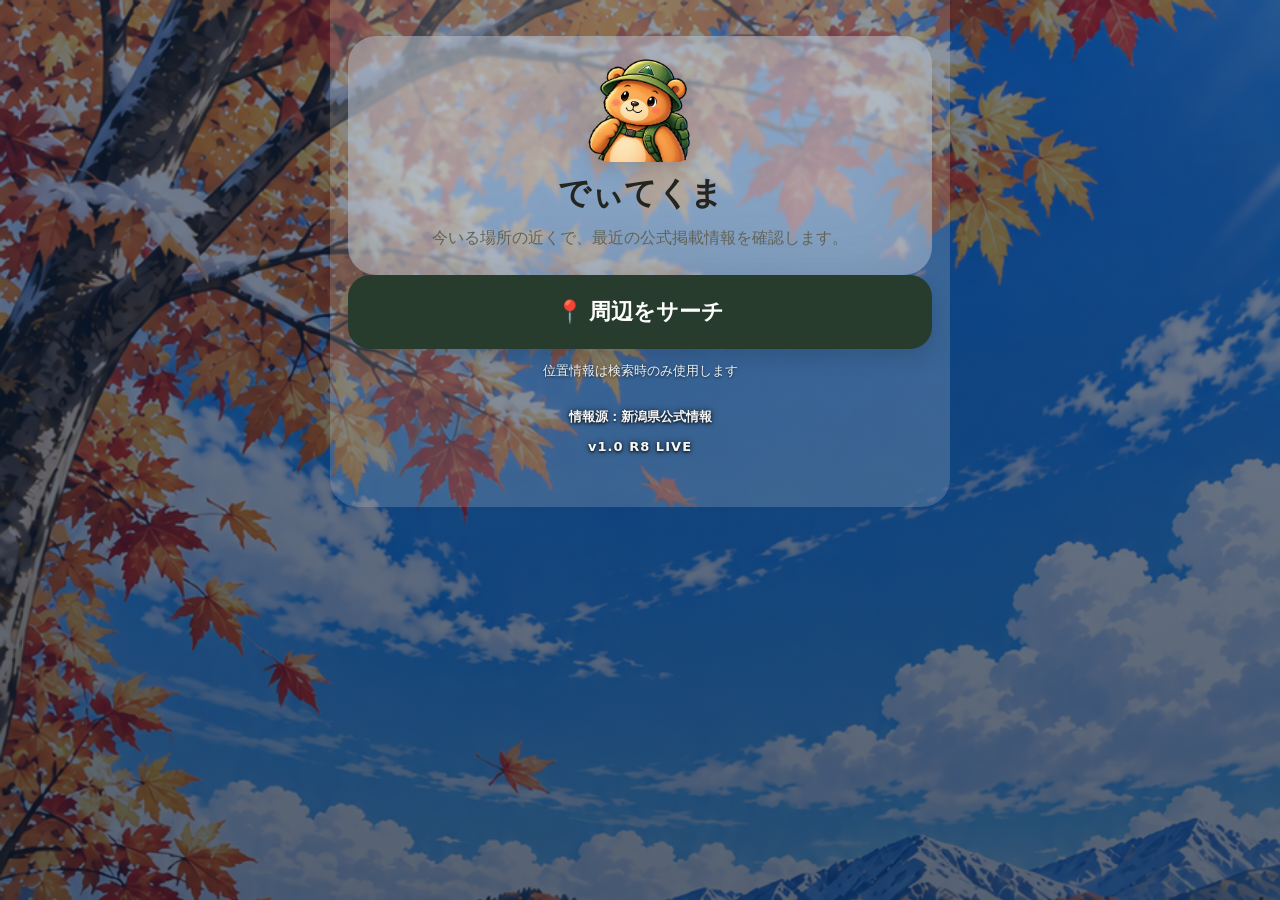
==== index.html @ 0b699b27 "Refresh night heading styles" ====
<!doctype html><html lang="ja"><head><meta charset="utf-8"><meta name="viewport" content="width=device-width,initial-scale=1,viewport-fit=cover"><meta name="theme-color" content="#f6f2e8"><meta name="application-name" content="でぃてくま"><meta name="mobile-web-app-capable" content="yes"><title>でぃてくま</title><link rel="manifest" href="/kuma-navi/manifest.webmanifest"><link rel="apple-touch-icon" href="./山歩きくまのアプリアイコン.png"><link rel="stylesheet" href="./style.css?v=20261003-15"></head><body data-reaction="normal"><main class="app"><header><div class="bear"><img src="./assetsditekumaditekuma-normal.png" alt="でぃてくま君"></div><h1>でぃてくま</h1><p>今いる場所の近くで、<span class="nowrap">最近の公式掲載情報を確認します。</span></p></header><button id="searchBtn" class="search">📍 周辺をサーチ</button><p class="privacy">位置情報は検索時のみ使用します</p><section id="status" class="status hidden" aria-live="polite"></section><section id="results" class="results hidden"><h2>周辺の公式掲載情報</h2><div class="grid"><article><span>24時間・1km</span><strong id="r24">―</strong></article><article><span>7日・3km</span><strong id="r7">―</strong></article><article><span>30日・5km</span><strong id="r30">―</strong></article></div><div class="sighting-summaries"><article class="nearest"><span>最新の公式掲載情報</span><strong id="latest">―</strong><small id="latestDetail"></small></article><article class="nearest"><span>最寄りの公式掲載情報</span><strong id="nearest">―</strong><small id="nearestDetail"></small></article></div><p id="dataFreshness" class="freshness">取得データの更新日時：―</p><p class="notice">掲載情報がないことは、<span class="nowrap">クマがいないことを保証するものでは<br class="mobile-break">ありません。</span></p></section><footer><p>情報源：新潟県公式情報</p><p class="mode">v1.0 R8 LIVE</p></footer></main><script src="./app.js?v=20261003-27"></script></body></html>
---- style.css ----
:root{font-family:system-ui,-apple-system,"Noto Sans JP",sans-serif;color:#24251f;background:#f6f2e8}*{box-sizing:border-box}body{margin:0}.app{max-width:620px;margin:auto;padding:36px 18px 40px;text-align:center}header{padding:14px 8px 24px}.bear{display:flex;justify-content:center;align-items:center;line-height:1}.bear img{display:block;width:112px!important;height:112px!important;max-width:112px!important;max-height:112px!important;min-width:0;min-height:0;aspect-ratio:1/1;object-fit:contain;filter:drop-shadow(0 5px 10px #0002)}h1{font-size:32px;margin:10px 0 8px}header p{color:#626358;margin:0;line-height:1.7}.search{width:100%;border:0;border-radius:22px;padding:22px;font-size:22px;font-weight:800;background:#283c2d;color:white;box-shadow:0 8px 22px #0002}.search:active{transform:scale(.99)}.search:disabled{opacity:.65}.privacy,.status,footer{font-size:13px;color:#77786d}.status{margin:22px 0;background:#fffaf0;border-radius:14px;padding:12px}.hidden{display:none}.results{text-align:left}.results h2{font-size:17px}.grid{display:grid;grid-template-columns:repeat(3,1fr);gap:8px}.grid article,.nearest{background:white;border-radius:16px;padding:14px 8px;text-align:center;box-shadow:0 2px 10px #0000000c}.grid span,.nearest span{display:block;font-size:12px;color:#666}.grid strong{display:block;font-size:25px;margin-top:5px}.nearest{margin-top:10px;padding:18px}.nearest strong{display:block;font-size:20px;margin:8px}.nearest small{display:block;color:#666}.notice{font-size:12px;color:#777;line-height:1.6;margin:14px 5px}footer{margin-top:28px}.mode{font-weight:700;letter-spacing:.08em}
@media(max-width:600px){.app{padding-top:20px}header{padding:4px 8px 16px}.bear img{width:96px!important;height:96px!important;max-width:96px!important;max-height:96px!important;border-radius:24px}h1{font-size:29px;margin:6px 0}header p{font-size:14px;line-height:1.55}.search{padding:19px}.privacy{margin:10px 0}.status{margin:12px 0}.results h2{margin:16px 0 10px}.nearest{padding:15px}.notice{margin-bottom:6px}}

/* Ditekuma mascot: hard size constraints for mobile/PWA */
.bear{width:112px;height:112px;margin:0 auto;overflow:visible;flex:none}
.bear img{width:112px!important;height:112px!important;max-width:112px!important;max-height:112px!important;min-width:0!important;min-height:0!important;object-fit:contain;object-position:center;flex:none}
@media(max-width:600px){.bear{width:96px;height:96px}.bear img{width:96px!important;height:96px!important;max-width:96px!important;max-height:96px!important}}

/* Japanese mobile line wrapping */
.nowrap{white-space:nowrap}.nearest strong{line-break:strict;word-break:keep-all;overflow-wrap:normal}.notice{line-break:strict;word-break:normal}
@media(max-width:600px){header p{font-size:13.5px}.nearest strong{font-size:18px;white-space:nowrap}.notice{font-size:11.5px}}
@media(max-width:390px){.nowrap{white-space:normal}.nearest strong{font-size:17px}}

.mobile-break{display:none}@media(max-width:600px){.mobile-break{display:block}}

/* Ditekuma reaction states: visual shell; dedicated mascot assets can replace the shared image later */
.bear{position:relative;transition:transform .25s ease,filter .25s ease}
body[data-reaction="notice"] .bear{transform:scale(1.02)}
body[data-reaction="caution"] .bear{transform:scale(1.05)}
body[data-reaction="strong"] .bear{transform:scale(1.07);filter:contrast(1.05)}
body[data-reaction="notice"] .status{border-left:4px solid #4f86a6}body[data-reaction="caution"] .status{border-left:4px solid #c99525}body[data-reaction="strong"] .status{border-left:4px solid #b94b42}
@media(prefers-reduced-motion:reduce){.bear{transition:none}}

/* Hidden developer reaction test panel */
.reaction-test{margin:24px 0 0;padding:14px;background:#fffaf0;border:1px dashed #aaa;border-radius:16px;font-size:12px}.reaction-test strong{display:block;margin-bottom:10px}.reaction-test div{display:grid;grid-template-columns:repeat(2,1fr);gap:7px}.reaction-test button{border:1px solid #d4d0c4;background:white;border-radius:10px;padding:9px;font-weight:700;color:#34352f}.reaction-test button.active{outline:2px solid #283c2d}.reaction-test small{display:block;margin-top:9px;color:#777}

/* Environment layers: season and local device time. Autumn is active in Oct/Nov. */
header{position:relative;isolation:isolate;border-radius:28px;transition:background .35s ease}
body[data-season="autumn"] header{background:radial-gradient(circle at 15% 15%,#e9b85b22 0 7%,transparent 8%),radial-gradient(circle at 85% 28%,#c9793b1f 0 6%,transparent 7%),linear-gradient(180deg,#fff8e800,rgba(205,139,62,.08))}
body[data-season="autumn"] header::before,body[data-season="autumn"] header::after{content:"🍂";position:absolute;z-index:-1;opacity:.28;font-size:22px;pointer-events:none}
body[data-season="autumn"] header::before{left:7%;top:18%}body[data-season="autumn"] header::after{right:7%;bottom:18%;transform:rotate(25deg)}
body[data-time="evening"] header{box-shadow:inset 0 0 70px #d98b3820}body[data-time="night"] header{box-shadow:inset 0 0 80px #243b4b22}
body[data-reaction="strong"] .bear{transform:scale(1.10)}

/* Okazawa seven-season atmosphere */
body[data-season="spring"] header{background:radial-gradient(circle at 14% 18%,#f4b8c733 0 6%,transparent 7%),radial-gradient(circle at 86% 30%,#f7d1da30 0 6%,transparent 7%),linear-gradient(180deg,#fffaf500,#f6cbd018)}
body[data-season="earlysummer"] header{background:radial-gradient(circle at 16% 18%,#a9d66f2b 0 7%,transparent 8%),radial-gradient(circle at 84% 26%,#d9ef9f28 0 6%,transparent 7%),linear-gradient(180deg,#fafff700,#9fcf7918)}
body[data-season="summer"] header{background:radial-gradient(circle at 18% 15%,#ffd86b30 0 8%,transparent 9%),linear-gradient(180deg,#fff8d800,#4e9f611b)}
body[data-season="earlywinter"] header{background:radial-gradient(circle at 16% 20%,#d5d9d62b 0 5%,transparent 6%),radial-gradient(circle at 85% 28%,#edf3f72e 0 5%,transparent 6%),linear-gradient(180deg,#fff0,#c4c7b51a)}
body[data-season="winter"] header{background:radial-gradient(circle at 14% 18%,#fff 0 3%,transparent 4%),radial-gradient(circle at 83% 30%,#fff 0 3%,transparent 4%),radial-gradient(circle at 70% 12%,#fff 0 2%,transparent 3%),linear-gradient(180deg,#eef6fb66,#dbe8ef30)}
body[data-season="latewinter"] header{background:radial-gradient(circle at 15% 20%,#fff 0 3%,transparent 4%),radial-gradient(circle at 84% 28%,#b7d98b2b 0 5%,transparent 6%),linear-gradient(180deg,#edf5f744,#d8e8cf22)}
body[data-season="spring"] header::before,body[data-season="spring"] header::after{content:"🌸";position:absolute;z-index:-1;opacity:.24;font-size:20px}
body[data-season="earlysummer"] header::before,body[data-season="earlysummer"] header::after{content:"🌿";position:absolute;z-index:-1;opacity:.22;font-size:20px}
body[data-season="summer"] header::before,body[data-season="summer"] header::after{content:"☀";position:absolute;z-index:-1;opacity:.15;font-size:23px}
body[data-season="earlywinter"] header::before,body[data-season="earlywinter"] header::after{content:"❄";position:absolute;z-index:-1;opacity:.20;font-size:18px}
body[data-season="winter"] header::before,body[data-season="winter"] header::after{content:"❄";position:absolute;z-index:-1;opacity:.32;font-size:20px}
body[data-season="latewinter"] header::before,body[data-season="latewinter"] header::after{content:"❄";position:absolute;z-index:-1;opacity:.18;font-size:18px}
body[data-season] header::before{left:7%;top:18%}body[data-season] header::after{right:7%;bottom:18%;transform:rotate(22deg)}
@media(prefers-reduced-motion:no-preference){body[data-season="autumn"] header::after,body[data-season="spring"] header::after,body[data-season="winter"] header::after{animation:seasonFloat 5s ease-in-out infinite alternate}@keyframes seasonFloat{to{transform:translateY(7px) rotate(30deg)}}}

/* Developer environment test controls */
.reaction-test .test-title{margin:14px 0 7px}.reaction-test .season-grid{display:grid;grid-template-columns:repeat(4,1fr);gap:6px}.reaction-test .time-grid{display:grid;grid-template-columns:repeat(3,1fr);gap:6px}.reaction-test .auto-env{width:100%;margin-top:9px;background:#f2efe5}.reaction-test .season-grid button,.reaction-test .time-grid button{padding:8px 4px}

/* Fine seasonal transitions for automatic mode */
body[data-season="spring"][data-month="4"] header::before,body[data-season="spring"][data-month="4"] header::after{opacity:.34}
body[data-season="spring"][data-month="5"] header::before,body[data-season="spring"][data-month="5"] header::after{content:"🌿";opacity:.24}
body[data-season="spring"][data-month="5"] header{background:radial-gradient(circle at 14% 18%,#b8d98b2b 0 6%,transparent 7%),radial-gradient(circle at 86% 30%,#f4c9d51d 0 5%,transparent 6%),linear-gradient(180deg,#fffaf500,#cde6b51b)}
body[data-season="earlysummer"] header{background:radial-gradient(circle at 16% 18%,#91c95c32 0 7%,transparent 8%),radial-gradient(circle at 84% 26%,#d9ef9f2e 0 6%,transparent 7%),linear-gradient(180deg,#fafff700,#8fc76c20)}
body[data-season="earlywinter"] header{background:radial-gradient(circle at 16% 20%,#b9a77d20 0 6%,transparent 7%),radial-gradient(circle at 85% 28%,#edf3f72e 0 5%,transparent 6%),linear-gradient(180deg,#fff0,#bfc5b91e)}

.reaction-test .month-grid{display:grid;grid-template-columns:repeat(4,1fr);gap:6px}.reaction-test .month-grid button{padding:8px 4px}

.diagnostic{margin:20px 0;padding:14px;text-align:left;background:#fff;border:1px solid #d7d2c5;border-radius:16px}.diagnostic strong{display:block;margin-bottom:8px}.diagnostic pre{margin:0;white-space:pre-wrap;overflow-wrap:anywhere;font:12px/1.55 ui-monospace,SFMono-Regular,Consolas,monospace;color:#34352f}


/* Latest + nearest official sighting summaries */
.sighting-summaries{display:grid;gap:10px;margin-top:10px}.sighting-summaries .nearest{margin-top:0}.nearest small{white-space:pre-line;line-height:1.7}


/* v1.1 design trial: illustrated autumn background */
body[data-season="autumn"]{
  min-height:100vh;
  background:
    linear-gradient(rgba(246,242,232,.72),rgba(246,242,232,.82)),
    url("./background-autumn-web.png") center top/cover fixed no-repeat;
}
body[data-season="autumn"] .app{
  background:rgba(246,242,232,.28);
  border-radius:0 0 28px 28px;
}
body[data-season="autumn"] header{
  background:rgba(255,250,240,.52);
  backdrop-filter:blur(2px);
  -webkit-backdrop-filter:blur(2px);
}
body[data-season="autumn"] .status,
body[data-season="autumn"] .grid article,
body[data-season="autumn"] .nearest{
  background:rgba(255,255,255,.90);
  backdrop-filter:blur(3px);
  -webkit-backdrop-filter:blur(3px);
}
@media(max-width:600px){
  body[data-season="autumn"]{background-attachment:scroll;background-position:center top}
}

/* v1.1 autumn readability tuning */
body[data-season="autumn"]{
  background:
    linear-gradient(rgba(246,242,232,.58),rgba(246,242,232,.68)),
    url("./background-autumn-web.png") center top/cover fixed no-repeat;
}
body[data-season="autumn"] .app{background:rgba(246,242,232,.18)}
body[data-season="autumn"] header{
  background:rgba(255,250,240,.42);
  backdrop-filter:blur(1.5px);
  -webkit-backdrop-filter:blur(1.5px);
}
body[data-season="autumn"] header::before,
body[data-season="autumn"] header::after{display:none}
body[data-season="autumn"] .privacy,
body[data-season="autumn"] footer{
  color:#55584f;
  text-shadow:0 1px 2px rgba(255,255,255,.9);
}
body[data-season="autumn"] .status,
body[data-season="autumn"] .grid article,
body[data-season="autumn"] .nearest{background:rgba(255,255,255,.88)}
@media(max-width:600px){
  body[data-season="autumn"]{background-attachment:scroll;background-position:center top}
}

/* v1.1 seven-season illustrated backgrounds */
body[data-season]{min-height:100vh;background-position:center top;background-size:cover;background-attachment:fixed;background-repeat:no-repeat}
body[data-season="spring"]{background-image:linear-gradient(rgba(246,242,232,.58),rgba(246,242,232,.68)),url("./background-spring.png")}
body[data-season="earlysummer"]{background-image:linear-gradient(rgba(246,242,232,.58),rgba(246,242,232,.68)),url("./background-earlysummer.png")}
body[data-season="summer"]{background-image:linear-gradient(rgba(246,242,232,.58),rgba(246,242,232,.68)),url("./background-summer.png")}
body[data-season="autumn"]{background-image:linear-gradient(rgba(246,242,232,.58),rgba(246,242,232,.68)),url("./background-autumn-web.png")}
body[data-season="earlywinter"]{background-image:linear-gradient(rgba(246,242,232,.58),rgba(246,242,232,.68)),url("./background-earlywinter.png")}
body[data-season="winter"]{background-image:linear-gradient(rgba(246,242,232,.58),rgba(246,242,232,.68)),url("./background-winter.png")}
body[data-season="latewinter"]{background-image:linear-gradient(rgba(246,242,232,.58),rgba(246,242,232,.68)),url("./background-latewinter.png")}
body[data-season] .app{background:rgba(246,242,232,.18);border-radius:0 0 28px 28px}
body[data-season] header{background:rgba(255,250,240,.42);backdrop-filter:blur(1.5px);-webkit-backdrop-filter:blur(1.5px)}
body[data-season] header::before,body[data-season] header::after{display:none}
body[data-season] .privacy,body[data-season] footer{color:#55584f;text-shadow:0 1px 2px rgba(255,255,255,.9)}
body[data-season] .status,body[data-season] .grid article,body[data-season] .nearest{background:rgba(255,255,255,.88);backdrop-filter:blur(3px);-webkit-backdrop-filter:blur(3px)}
@media(max-width:600px){body[data-season]{background-attachment:scroll;background-position:center top}}

/* v1.1 time-of-day light layer: season stays unchanged; only atmosphere shifts */
body[data-season][data-time="day"]{background-blend-mode:normal}
body[data-season][data-time="evening"]{
  background-image:
    linear-gradient(rgba(214,126,67,.18),rgba(91,68,91,.22)),
    var(--season-image);
}
body[data-season][data-time="night"]{
  background-image:
    linear-gradient(rgba(20,39,62,.48),rgba(10,27,47,.58)),
    var(--season-image);
}
body[data-season="spring"]{--season-image:url("./background-spring.png")}
body[data-season="earlysummer"]{--season-image:url("./background-earlysummer.png")}
body[data-season="summer"]{--season-image:url("./background-summer.png")}
body[data-season="autumn"]{--season-image:url("./background-autumn-web.png")}
body[data-season="earlywinter"]{--season-image:url("./background-earlywinter.png")}
body[data-season="winter"]{--season-image:url("./background-winter.png")}
body[data-season="latewinter"]{--season-image:url("./background-latewinter.png")}
body[data-season][data-time="evening"] header{background:rgba(255,244,226,.46);box-shadow:inset 0 0 70px rgba(217,139,56,.10)}
body[data-season][data-time="night"] header{background:rgba(235,241,246,.44);box-shadow:inset 0 0 80px rgba(36,59,75,.14)}
body[data-season][data-time="night"] .privacy,
body[data-season][data-time="night"] footer{color:#eef3f5;text-shadow:0 1px 3px rgba(0,0,0,.65)}

/* v1.1 time-of-day tuning: warm day, soft sunset, deeper night */
body[data-season][data-time="day"]{
  background-image:
    linear-gradient(rgba(238,181,125,.10),rgba(225,166,116,.13)),
    var(--season-image);
}
body[data-season][data-time="evening"]{
  background-image:
    linear-gradient(rgba(244,153,116,.20),rgba(184,119,145,.24)),
    var(--season-image);
}
body[data-season][data-time="night"]{
  background-image:
    linear-gradient(rgba(18,38,68,.58),rgba(8,25,49,.68)),
    var(--season-image);
}
body[data-season][data-time="day"] header{background:rgba(255,250,240,.42);box-shadow:none}
body[data-season][data-time="evening"] header{background:rgba(255,239,229,.44);box-shadow:inset 0 0 70px rgba(226,132,84,.10)}
body[data-season][data-time="night"] header{background:rgba(226,235,245,.46);box-shadow:inset 0 0 80px rgba(24,47,76,.18)}

/* v1.1 evening tuning: clearer soft sunset */
body[data-season][data-time="evening"]{
  background-image:
    linear-gradient(rgba(246,137,94,.25),rgba(194,104,142,.29)),
    var(--season-image);
}
body[data-season][data-time="evening"] header{
  background:rgba(255,235,224,.45);
  box-shadow:inset 0 0 72px rgba(232,119,74,.13);
}

/* v1.1 autumn dedicated evening/night artwork test */
body[data-season="autumn"][data-time="evening"]{
  background-image:
    linear-gradient(rgba(246,242,232,.12),rgba(246,242,232,.18)),
    url("./background-autumn-evening.png");
}
body[data-season="autumn"][data-time="night"]{
  background-image:
    linear-gradient(rgba(10,24,43,.10),rgba(7,20,38,.18)),
    url("./background-autumn-night.png");
}

/* v1.1 result/footer readability over illustrated backgrounds */
body[data-season] .freshness,
body[data-season] .notice{
  color:#2f302b;
  font-weight:700;
  text-shadow:0 1px 2px rgba(255,255,255,.95),0 0 5px rgba(255,255,255,.72);
}
body[data-season] .freshness{
  display:inline-block;
  margin:14px 4px 6px;
  padding:5px 9px;
  border-radius:9px;
  background:rgba(255,255,255,.42);
}
body[data-season] .notice{
  display:inline-block;
  margin:8px 5px 6px;
  padding:6px 10px;
  border-radius:9px;
  background:rgba(255,255,255,.46);
}
body[data-season] footer{
  color:#343630;
  font-weight:650;
  text-shadow:0 1px 2px rgba(255,255,255,.98),0 0 6px rgba(255,255,255,.82);
}
body[data-season][data-time="night"] .freshness,
body[data-season][data-time="night"] .notice,
body[data-season][data-time="night"] footer{
  color:#f5f7f8;
  text-shadow:0 1px 3px rgba(0,0,0,.9),0 0 6px rgba(0,0,0,.58);
}
body[data-season][data-time="night"] .freshness,
body[data-season][data-time="night"] .notice{
  background:rgba(20,31,43,.42);
}

/* v1.1 results heading readability at night */
body[data-season][data-time="night"] .results h2{
  color:#f7f3e8;
  font-weight:800;
  text-shadow:0 2px 4px rgba(0,0,0,.92),0 0 7px rgba(0,0,0,.62);
}
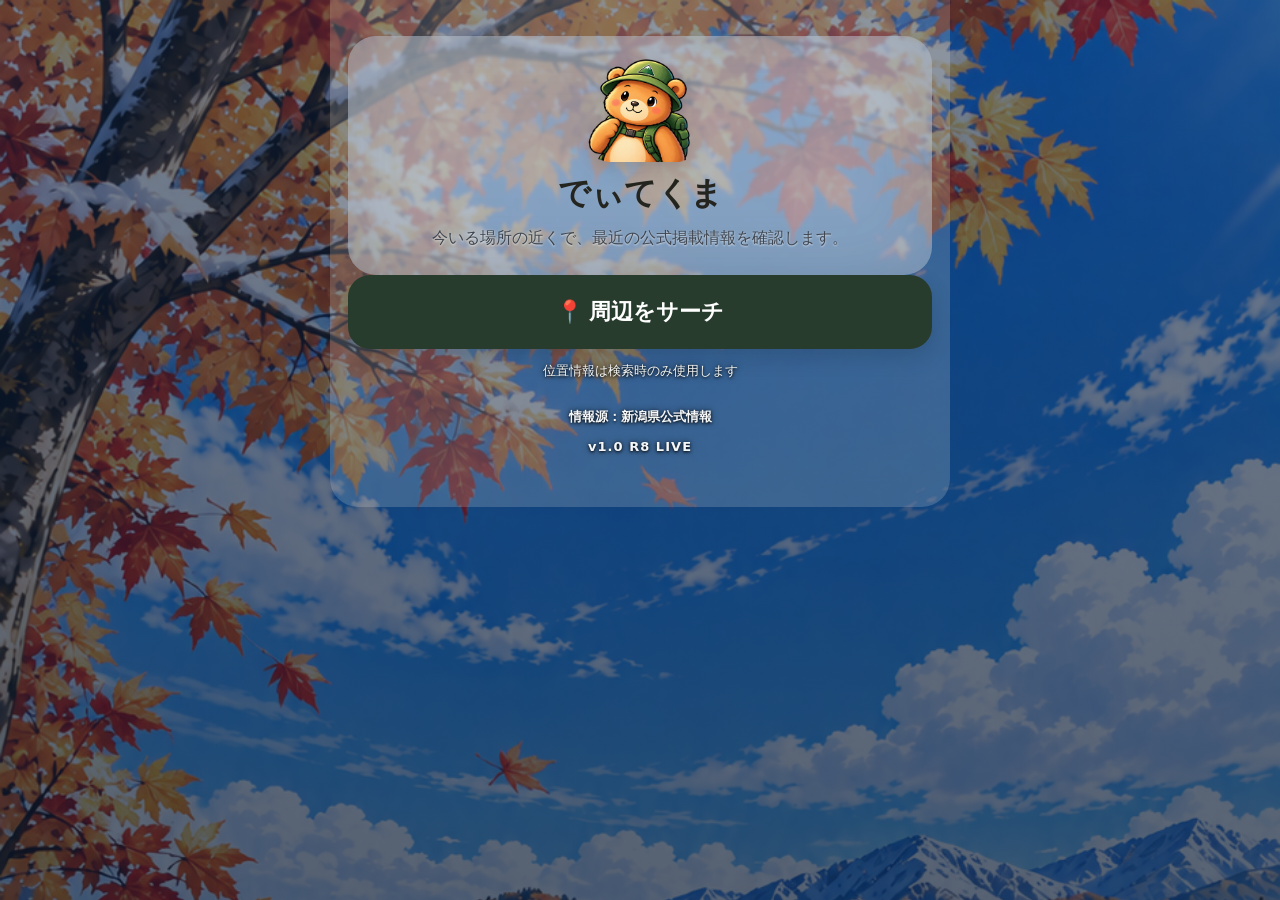
==== commit 9cd75189: "Refresh supporting text styles" ====
--- a/index.html
+++ b/index.html
@@ -1 +1 @@
-<!doctype html><html lang="ja"><head><meta charset="utf-8"><meta name="viewport" content="width=device-width,initial-scale=1,viewport-fit=cover"><meta name="theme-color" content="#f6f2e8"><meta name="application-name" content="でぃてくま"><meta name="mobile-web-app-capable" content="yes"><title>でぃてくま</title><link rel="manifest" href="/kuma-navi/manifest.webmanifest"><link rel="apple-touch-icon" href="./山歩きくまのアプリアイコン.png"><link rel="stylesheet" href="./style.css?v=20261003-15"></head><body data-reaction="normal"><main class="app"><header><div class="bear"><img src="./assetsditekumaditekuma-normal.png" alt="でぃてくま君"></div><h1>でぃてくま</h1><p>今いる場所の近くで、<span class="nowrap">最近の公式掲載情報を確認します。</span></p></header><button id="searchBtn" class="search">📍 周辺をサーチ</button><p class="privacy">位置情報は検索時のみ使用します</p><section id="status" class="status hidden" aria-live="polite"></section><section id="results" class="results hidden"><h2>周辺の公式掲載情報</h2><div class="grid"><article><span>24時間・1km</span><strong id="r24">―</strong></article><article><span>7日・3km</span><strong id="r7">―</strong></article><article><span>30日・5km</span><strong id="r30">―</strong></article></div><div class="sighting-summaries"><article class="nearest"><span>最新の公式掲載情報</span><strong id="latest">―</strong><small id="latestDetail"></small></article><article class="nearest"><span>最寄りの公式掲載情報</span><strong id="nearest">―</strong><small id="nearestDetail"></small></article></div><p id="dataFreshness" class="freshness">取得データの更新日時：―</p><p class="notice">掲載情報がないことは、<span class="nowrap">クマがいないことを保証するものでは<br class="mobile-break">ありません。</span></p></section><footer><p>情報源：新潟県公式情報</p><p class="mode">v1.0 R8 LIVE</p></footer></main><script src="./app.js?v=20261003-27"></script></body></html>+<!doctype html><html lang="ja"><head><meta charset="utf-8"><meta name="viewport" content="width=device-width,initial-scale=1,viewport-fit=cover"><meta name="theme-color" content="#f6f2e8"><meta name="application-name" content="でぃてくま"><meta name="mobile-web-app-capable" content="yes"><title>でぃてくま</title><link rel="manifest" href="/kuma-navi/manifest.webmanifest"><link rel="apple-touch-icon" href="./山歩きくまのアプリアイコン.png"><link rel="stylesheet" href="./style.css?v=20261003-16"></head><body data-reaction="normal"><main class="app"><header><div class="bear"><img src="./assetsditekumaditekuma-normal.png" alt="でぃてくま君"></div><h1>でぃてくま</h1><p>今いる場所の近くで、<span class="nowrap">最近の公式掲載情報を確認します。</span></p></header><button id="searchBtn" class="search">📍 周辺をサーチ</button><p class="privacy">位置情報は検索時のみ使用します</p><section id="status" class="status hidden" aria-live="polite"></section><section id="results" class="results hidden"><h2>周辺の公式掲載情報</h2><div class="grid"><article><span>24時間・1km</span><strong id="r24">―</strong></article><article><span>7日・3km</span><strong id="r7">―</strong></article><article><span>30日・5km</span><strong id="r30">―</strong></article></div><div class="sighting-summaries"><article class="nearest"><span>最新の公式掲載情報</span><strong id="latest">―</strong><small id="latestDetail"></small></article><article class="nearest"><span>最寄りの公式掲載情報</span><strong id="nearest">―</strong><small id="nearestDetail"></small></article></div><p id="dataFreshness" class="freshness">取得データの更新日時：―</p><p class="notice">掲載情報がないことは、<span class="nowrap">クマがいないことを保証するものでは<br class="mobile-break">ありません。</span></p></section><footer><p>情報源：新潟県公式情報</p><p class="mode">v1.0 R8 LIVE</p></footer></main><script src="./app.js?v=20261003-27"></script></body></html>
--- a/style.css
+++ b/style.css
@@ -246,3 +246,22 @@
   font-weight:800;
   text-shadow:0 2px 4px rgba(0,0,0,.92),0 0 7px rgba(0,0,0,.62);
 }
+
+/* v1.1 supporting text readability across time-of-day backgrounds */
+body[data-season] .privacy{
+  color:#4b4d47;
+  font-weight:500;
+  text-shadow:0 1px 2px rgba(255,255,255,.96),0 0 4px rgba(255,255,255,.65);
+}
+body[data-season][data-time="night"] .privacy{
+  color:#f4f5f2;
+  text-shadow:0 1px 3px rgba(0,0,0,.92),0 0 6px rgba(0,0,0,.62);
+}
+body[data-season] header p{
+  color:#555850;
+  text-shadow:0 1px 2px rgba(255,255,255,.72);
+}
+body[data-season][data-time="night"] header p{
+  color:#3f4650;
+  text-shadow:0 1px 2px rgba(255,255,255,.70);
+}
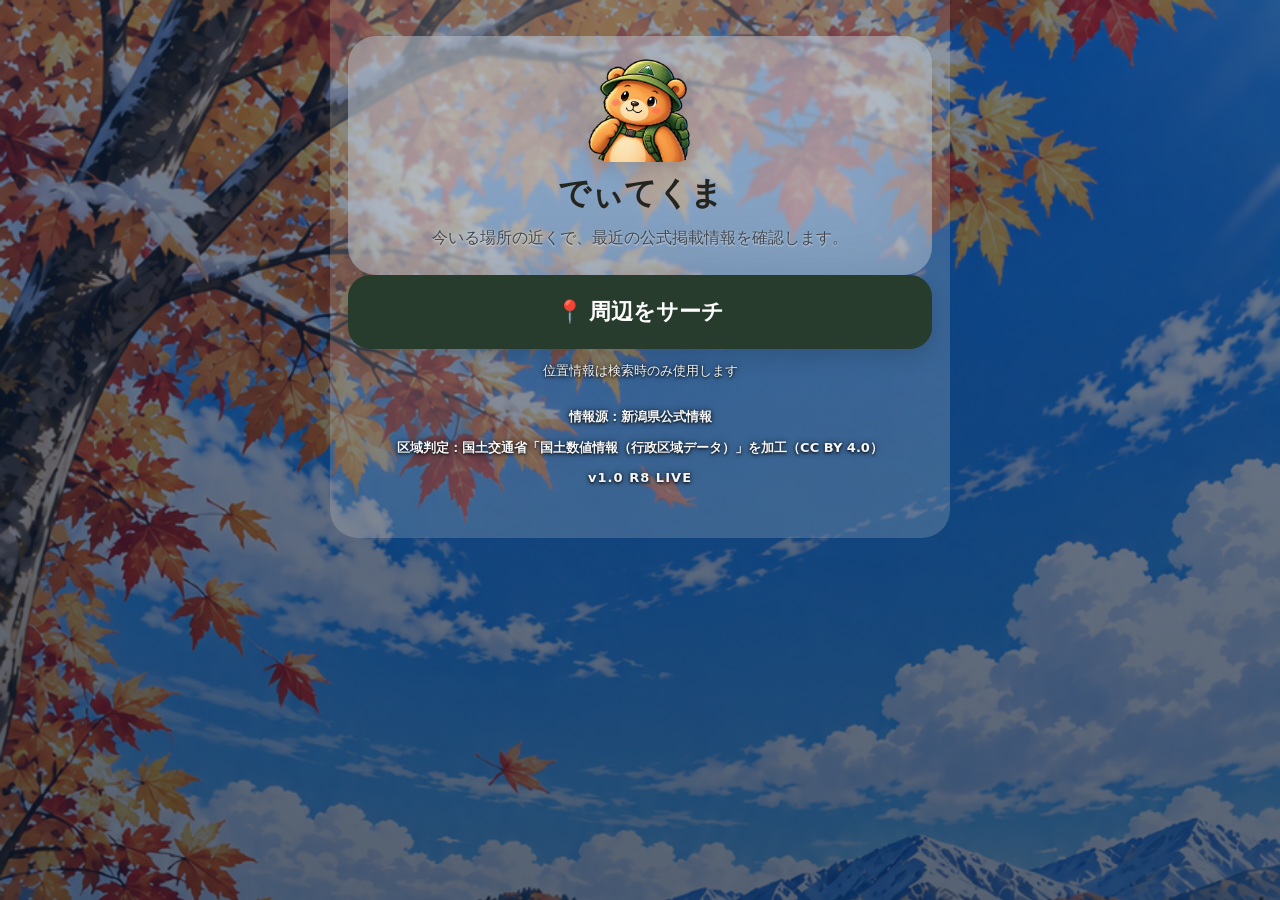
==== commit 3a20f9d8: "Load coverage-aware app and add boundary attribution" ====
--- a/index.html
+++ b/index.html
@@ -1 +1 @@
-<!doctype html><html lang="ja"><head><meta charset="utf-8"><meta name="viewport" content="width=device-width,initial-scale=1,viewport-fit=cover"><meta name="theme-color" content="#f6f2e8"><meta name="application-name" content="でぃてくま"><meta name="mobile-web-app-capable" content="yes"><title>でぃてくま</title><link rel="manifest" href="/kuma-navi/manifest.webmanifest"><link rel="apple-touch-icon" href="./山歩きくまのアプリアイコン.png"><link rel="stylesheet" href="./style.css?v=20261003-16"></head><body data-reaction="normal"><main class="app"><header><div class="bear"><img src="./assetsditekumaditekuma-normal.png" alt="でぃてくま君"></div><h1>でぃてくま</h1><p>今いる場所の近くで、<span class="nowrap">最近の公式掲載情報を確認します。</span></p></header><button id="searchBtn" class="search">📍 周辺をサーチ</button><p class="privacy">位置情報は検索時のみ使用します</p><section id="status" class="status hidden" aria-live="polite"></section><section id="results" class="results hidden"><h2>周辺の公式掲載情報</h2><div class="grid"><article><span>24時間・1km</span><strong id="r24">―</strong></article><article><span>7日・3km</span><strong id="r7">―</strong></article><article><span>30日・5km</span><strong id="r30">―</strong></article></div><div class="sighting-summaries"><article class="nearest"><span>最新の公式掲載情報</span><strong id="latest">―</strong><small id="latestDetail"></small></article><article class="nearest"><span>最寄りの公式掲載情報</span><strong id="nearest">―</strong><small id="nearestDetail"></small></article></div><p id="dataFreshness" class="freshness">取得データの更新日時：―</p><p class="notice">掲載情報がないことは、<span class="nowrap">クマがいないことを保証するものでは<br class="mobile-break">ありません。</span></p></section><footer><p>情報源：新潟県公式情報</p><p class="mode">v1.0 R8 LIVE</p></footer></main><script src="./app.js?v=20261003-27"></script></body></html>+<!doctype html><html lang="ja"><head><meta charset="utf-8"><meta name="viewport" content="width=device-width,initial-scale=1,viewport-fit=cover"><meta name="theme-color" content="#f6f2e8"><meta name="application-name" content="でぃてくま"><meta name="mobile-web-app-capable" content="yes"><title>でぃてくま</title><link rel="manifest" href="/kuma-navi/manifest.webmanifest"><link rel="apple-touch-icon" href="./山歩きくまのアプリアイコン.png"><link rel="stylesheet" href="./style.css?v=20261003-17"></head><body data-reaction="normal"><main class="app"><header><div class="bear"><img src="./assetsditekumaditekuma-normal.png" alt="でぃてくま君"></div><h1>でぃてくま</h1><p>今いる場所の近くで、<span class="nowrap">最近の公式掲載情報を確認します。</span></p></header><button id="searchBtn" class="search">📍 周辺をサーチ</button><p class="privacy">位置情報は検索時のみ使用します</p><section id="status" class="status hidden" aria-live="polite"></section><section id="results" class="results hidden"><h2>周辺の公式掲載情報</h2><div class="grid"><article><span>24時間・1km</span><strong id="r24">―</strong></article><article><span>7日・3km</span><strong id="r7">―</strong></article><article><span>30日・5km</span><strong id="r30">―</strong></article></div><div class="sighting-summaries"><article class="nearest"><span>最新の公式掲載情報</span><strong id="latest">―</strong><small id="latestDetail"></small></article><article class="nearest"><span>最寄りの公式掲載情報</span><strong id="nearest">―</strong><small id="nearestDetail"></small></article></div><p id="dataFreshness" class="freshness">取得データの更新日時：―</p><p class="notice">掲載情報がないことは、<span class="nowrap">クマがいないことを保証するものでは<br class="mobile-break">ありません。</span></p></section><footer><p>情報源：新潟県公式情報</p><p>区域判定：国土交通省「国土数値情報（行政区域データ）」を加工（CC BY 4.0）</p><p class="mode">v1.0 R8 LIVE</p></footer></main><script src="./app.js?v=20261003-29"></script></body></html>
--- a/style.css
+++ b/style.css
@@ -265,3 +265,10 @@
   color:#3f4650;
   text-shadow:0 1px 2px rgba(255,255,255,.70);
 }
+
+/* v1.1 results heading: consistent white treatment across all seasonal artwork */
+body[data-season] .results h2{
+  color:#fffdf5;
+  font-weight:800;
+  text-shadow:0 2px 4px rgba(0,0,0,.88),0 0 7px rgba(0,0,0,.55);
+}
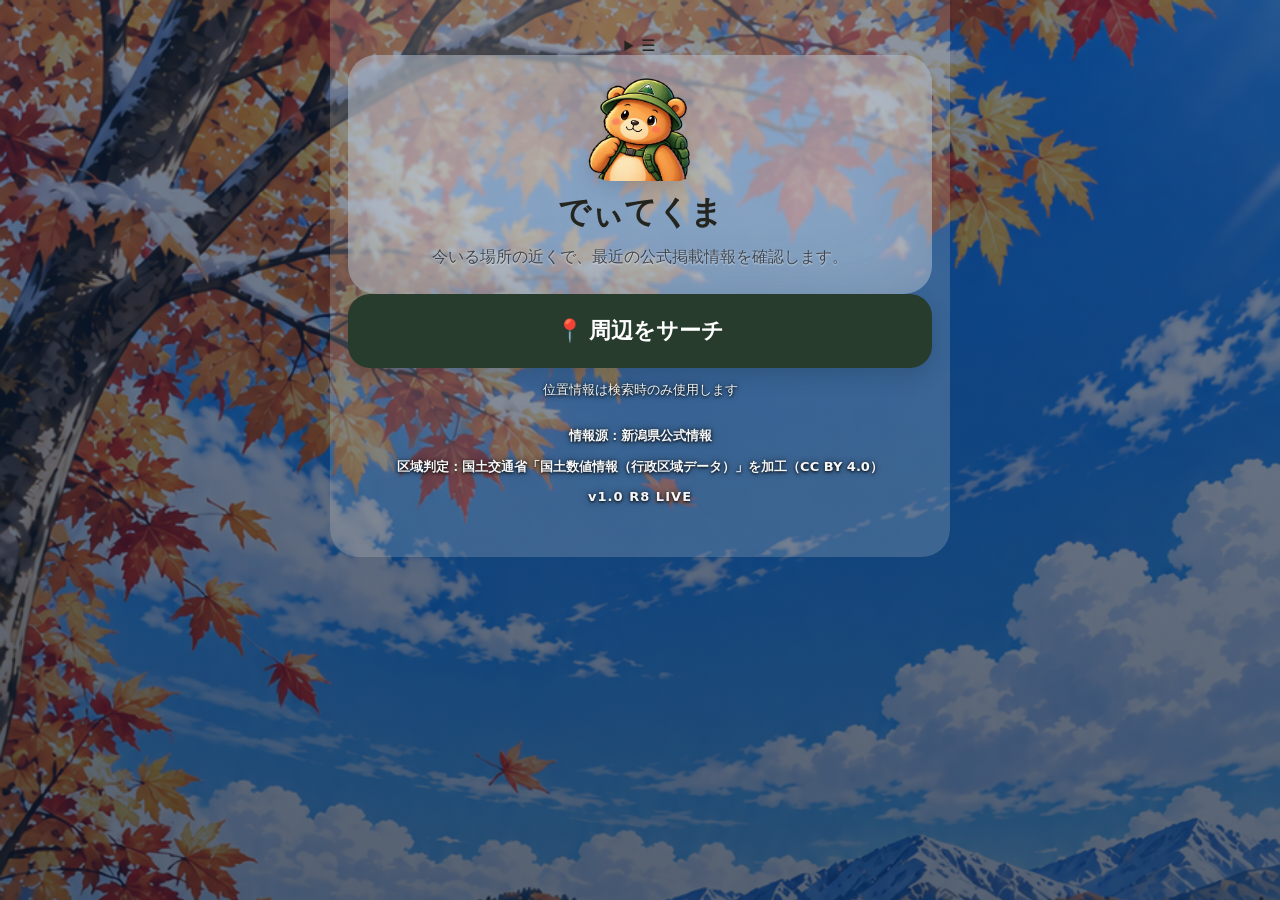
==== commit c4174711: "Add app menu with privacy policy link" ====
--- a/index.html
+++ b/index.html
@@ -1 +1 @@
-<!doctype html><html lang="ja"><head><meta charset="utf-8"><meta name="viewport" content="width=device-width,initial-scale=1,viewport-fit=cover"><meta name="theme-color" content="#f6f2e8"><meta name="application-name" content="でぃてくま"><meta name="mobile-web-app-capable" content="yes"><title>でぃてくま</title><link rel="manifest" href="/kuma-navi/manifest.webmanifest"><link rel="apple-touch-icon" href="./山歩きくまのアプリアイコン.png"><link rel="stylesheet" href="./style.css?v=20261003-17"></head><body data-reaction="normal"><main class="app"><header><div class="bear"><img src="./assetsditekumaditekuma-normal.png" alt="でぃてくま君"></div><h1>でぃてくま</h1><p>今いる場所の近くで、<span class="nowrap">最近の公式掲載情報を確認します。</span></p></header><button id="searchBtn" class="search">📍 周辺をサーチ</button><p class="privacy">位置情報は検索時のみ使用します</p><section id="status" class="status hidden" aria-live="polite"></section><section id="results" class="results hidden"><h2>周辺の公式掲載情報</h2><div class="grid"><article><span>24時間・1km</span><strong id="r24">―</strong></article><article><span>7日・3km</span><strong id="r7">―</strong></article><article><span>30日・5km</span><strong id="r30">―</strong></article></div><div class="sighting-summaries"><article class="nearest"><span>最新の公式掲載情報</span><strong id="latest">―</strong><small id="latestDetail"></small></article><article class="nearest"><span>最寄りの公式掲載情報</span><strong id="nearest">―</strong><small id="nearestDetail"></small></article></div><p id="dataFreshness" class="freshness">取得データの更新日時：―</p><p class="notice">掲載情報がないことは、<span class="nowrap">クマがいないことを保証するものでは<br class="mobile-break">ありません。</span></p></section><footer><p>情報源：新潟県公式情報</p><p>区域判定：国土交通省「国土数値情報（行政区域データ）」を加工（CC BY 4.0）</p><p class="mode">v1.0 R8 LIVE</p></footer></main><script src="./app.js?v=20261003-29"></script></body></html>+<!doctype html><html lang="ja"><head><meta charset="utf-8"><meta name="viewport" content="width=device-width,initial-scale=1,viewport-fit=cover"><meta name="theme-color" content="#f6f2e8"><meta name="application-name" content="でぃてくま"><meta name="mobile-web-app-capable" content="yes"><title>でぃてくま</title><link rel="manifest" href="/kuma-navi/manifest.webmanifest"><link rel="apple-touch-icon" href="./山歩きくまのアプリアイコン.png"><link rel="stylesheet" href="./style.css?v=20261003-18"></head><body data-reaction="normal"><main class="app"><details class="app-menu"><summary aria-label="メニュー">☰</summary><nav><a href="./privacy.html">プライバシーポリシー</a></nav></details><header><div class="bear"><img src="./assetsditekumaditekuma-normal.png" alt="でぃてくま君"></div><h1>でぃてくま</h1><p>今いる場所の近くで、<span class="nowrap">最近の公式掲載情報を確認します。</span></p></header><button id="searchBtn" class="search">📍 周辺をサーチ</button><p class="privacy">位置情報は検索時のみ使用します</p><section id="status" class="status hidden" aria-live="polite"></section><section id="results" class="results hidden"><h2>周辺の公式掲載情報</h2><div class="grid"><article><span>24時間・1km</span><strong id="r24">―</strong></article><article><span>7日・3km</span><strong id="r7">―</strong></article><article><span>30日・5km</span><strong id="r30">―</strong></article></div><div class="sighting-summaries"><article class="nearest"><span>最新の公式掲載情報</span><strong id="latest">―</strong><small id="latestDetail"></small></article><article class="nearest"><span>最寄りの公式掲載情報</span><strong id="nearest">―</strong><small id="nearestDetail"></small></article></div><p id="dataFreshness" class="freshness">取得データの更新日時：―</p><p class="notice">掲載情報がないことは、<span class="nowrap">クマがいないことを保証するものでは<br class="mobile-break">ありません。</span></p></section><footer><p>情報源：新潟県公式情報</p><p>区域判定：国土交通省「国土数値情報（行政区域データ）」を加工（CC BY 4.0）</p><p class="mode">v1.0 R8 LIVE</p></footer></main><script src="./app.js?v=20261003-31"></script></body></html>
